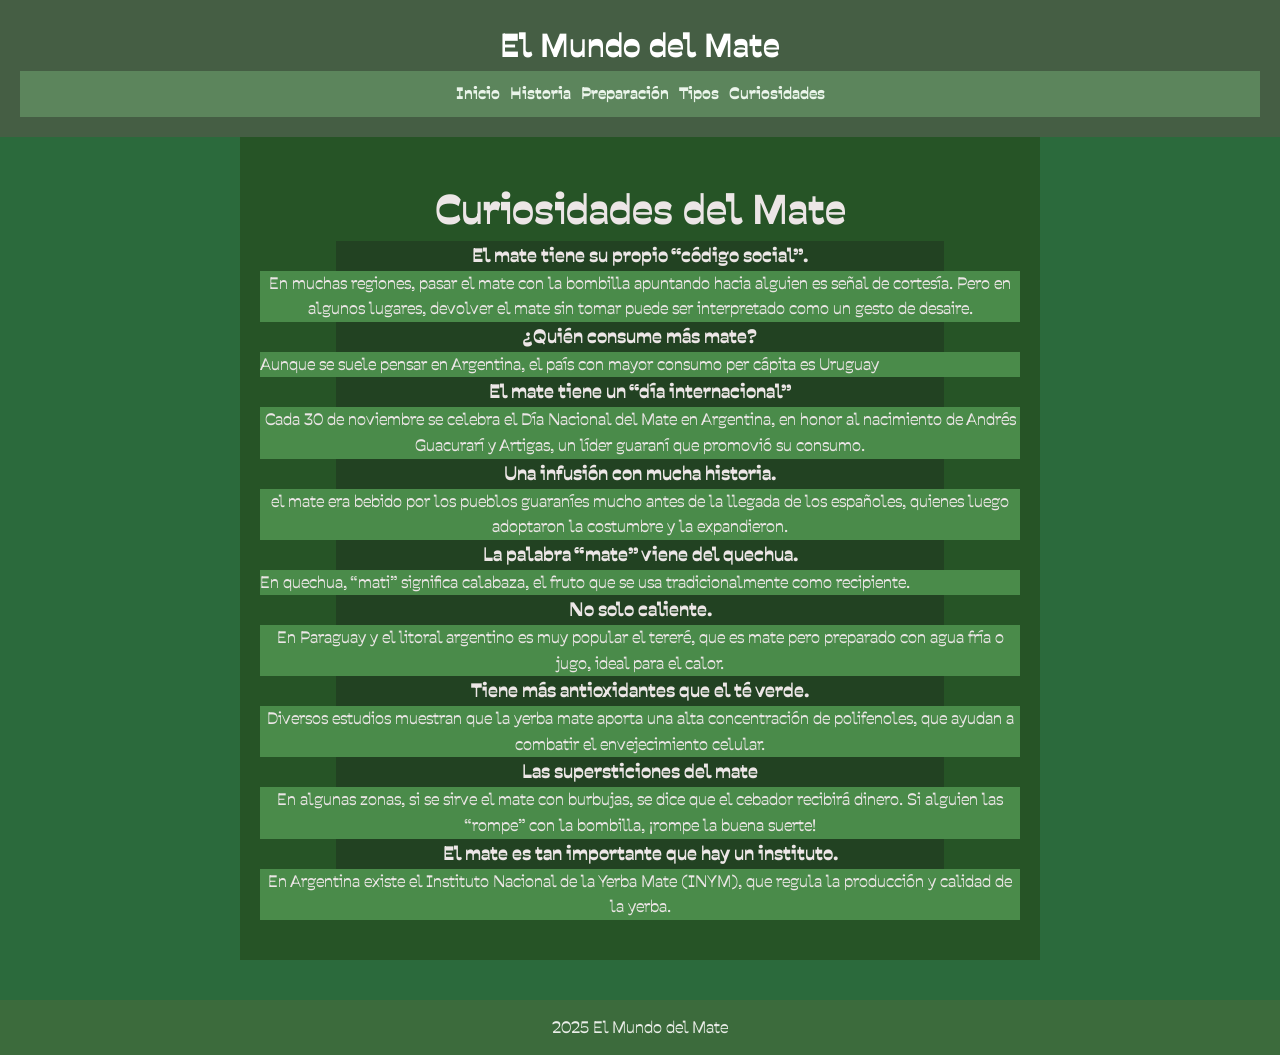
==== paginas/curiosidades.html @ 3bd1ae4f "actualice toda la pagina de preparacion" ====
<!DOCTYPE html>
<html lang="en">
<head>
    <meta charset="UTF-8">
    <meta name="viewport" content="width=device-width, initial-scale=1.0">
    <title>curiosidades</title>
    <link rel="stylesheet" href="../style.css">
     <link rel="preconnect" href="https://fonts.googleapis.com">
    <link rel="preconnect" href="https://fonts.gstatic.com" crossorigin>
    <link href="https://fonts.googleapis.com/css2?family=Oswald:wght@200..700&family=Parastoo:wght@400..700&family=Savate:ital,wght@0,200..900;1,200..900&family=UoqMunThenKhung&family=WDXL+Lubrifont+SC&display=swap" rel="stylesheet">
</head>
<body>
   <header>
      <h1>El Mundo del Mate</h1>
      <div>
       <ul>
         <li><a href="../index.html">Inicio</a></li>
         <li><a href="./historia.html">Historia</a></li>
         <li><a href="./preparacion.html">Preparación</a></li>
         <li><a href="./tipos.html">Tipos</a></li>
         <li><a href="./curiosidades.html">Curiosidades</a></li>
       </ul>
     </div>
   </header>
   <main class="curiosidades">
     <h2 class="agrandarTitulo">Curiosidades del Mate</h2>
     <h3 class="titulos">El mate tiene su propio “código social”.</h3>
     <p class="lineas">En muchas regiones, pasar el mate con la bombilla apuntando hacia alguien es señal de cortesía. Pero en algunos lugares, devolver el mate sin tomar puede ser interpretado como un gesto de desaire.</p>
     <h3 class="titulos">¿Quién consume más mate?</h3>
     <p class="lineas">Aunque se suele pensar en Argentina, el país con mayor consumo per cápita es Uruguay</p>
     <h3 class="titulos">El mate tiene un “día internacional”</h3>
     <p class="lineas">Cada 30 de noviembre se celebra el Día Nacional del Mate en Argentina, en honor al nacimiento de Andrés Guacurarí y Artigas, un líder guaraní que promovió su consumo.</p>
     <h3 class="titulos">Una infusión con mucha historia.</h3>
     <p class="lineas">el mate era bebido por los pueblos guaraníes mucho antes de la llegada de los españoles, quienes luego adoptaron la costumbre y la expandieron.</p>
     <h3 class="titulos">La palabra “mate” viene del quechua.</h3>
     <p class="lineas">En quechua, “mati” significa calabaza, el fruto que se usa tradicionalmente como recipiente.</p>
     <h3 class="titulos">No solo caliente.</h3>
     <p class="lineas">En Paraguay y el litoral argentino es muy popular el tereré, que es mate pero preparado con agua fría o jugo, ideal para el calor.</p>
     <h3 class="titulos">Tiene más antioxidantes que el té verde.</h3>
     <p class="lineas">Diversos estudios muestran que la yerba mate aporta una alta concentración de polifenoles, que ayudan a combatir el envejecimiento celular.</p>
     <h3 class="titulos">Las supersticiones del mate</h3>
     <p class="lineas">En algunas zonas, si se sirve el mate con burbujas, se dice que el cebador recibirá dinero. Si alguien las “rompe” con la bombilla, ¡rompe la buena suerte!</p>
     <h3 class="titulos">El mate es tan importante que hay un instituto.</h3>
     <p class="lineas">En Argentina existe el Instituto Nacional de la Yerba Mate (INYM), que regula la producción y calidad de la yerba.</p>
   </main>
 <footer>
    <p> 2025 El Mundo del Mate</p>
 </footer>
</body>
</html>
---- style.css ----
* {
  margin: 0;
  padding: 0;
  box-sizing: border-box;
}

body {
  font-family: "Savate", sans-serif;
  background-color: #f4f1ec;
  color: rgb(67, 100, 66);
  line-height: 1.6;
}

header {
  background-color: rgb(69, 94, 68);
  color: white;
  padding: 20px;
  text-align: center;
}

div ul {
  list-style: none;
  display: flex;
  justify-content: center;
  gap: 10px;
  padding: 10px;
  background-color:  rgb(92, 133, 92) ;
}

div a {
  color: rgb(234, 244, 234);
  text-decoration: none;
  font-weight: bold;
}

div a:hover {
  text-decoration: underline;
}

main {
  padding: 40px 20px;
  max-width: 800px;
  margin: 0 auto;
  text-align: center;
}

footer {
  background-color: rgb(60, 107, 60);
  color: rgb(235, 238, 233);
  text-align: center;
  padding: 15px 0;
  margin-top: 40px;
}
body {
  background-color: rgb(43, 106, 60);
  background-size: cover;             
  background-position: center;        
  background-repeat: no-repeat;       
  font-family: "Savate", sans-serif;
  color: rgb(236, 230, 230); 
}
#fondoMate{
  background-color: rgb(47, 113, 47);
  color: rgb(48, 62, 30)
}
.agrandarTitulo{
  font-size: 40px;
}
.parrafoImportante{
  font-size: 20px;
}
img{
  padding: auto;
  width: 80%;
  border: 20px;
 display: block;
 margin: 0 auto;
}
article{
  width: 80%;
  margin: 0 auto;
  text-align:center;
  background-color:rgb(69, 94, 68);
  color: #e9e4db;
  font-family: "Savate", sans-serif;
}
.textoContenedor{
 list-style-type: disc;
 margin-bottom: 14px;

}
.titulos{
   width: 80%;
  margin: 0 auto;
  text-align:center;
  background-color: rgb(34, 66, 34);
}
.lineas{
  display: flex;
  align-items: center; 
  gap: 20px; 
  background-color: rgb(74, 139, 74);
}
#img1{
  width: 20%;
  border-radius: 8px;
 
}
#img2{
  width: 30%;
  border-radius: 8px;
}
#img3{
  width: 18%;
  border-radius: 8px;
}
#img4{
  width: 18%;
  border-radius: 8px;
}
#img5{
  width: 25%;
  border-radius: 8px;
}
#img6{
  width: 28%;
  border-radius: 8px;
}
#img7{
  width: 20%;
  border-radius: 8px;
}
#img8{
  width: 25%;
  border-radius: 8px;
}
.imagenes{
   width: 25%;
  border-radius: 8px;
}
.curiosidades{
   width: 80%;
  margin: 0 auto;
  text-align:center;
  background-color: rgb(38, 84, 38);
}
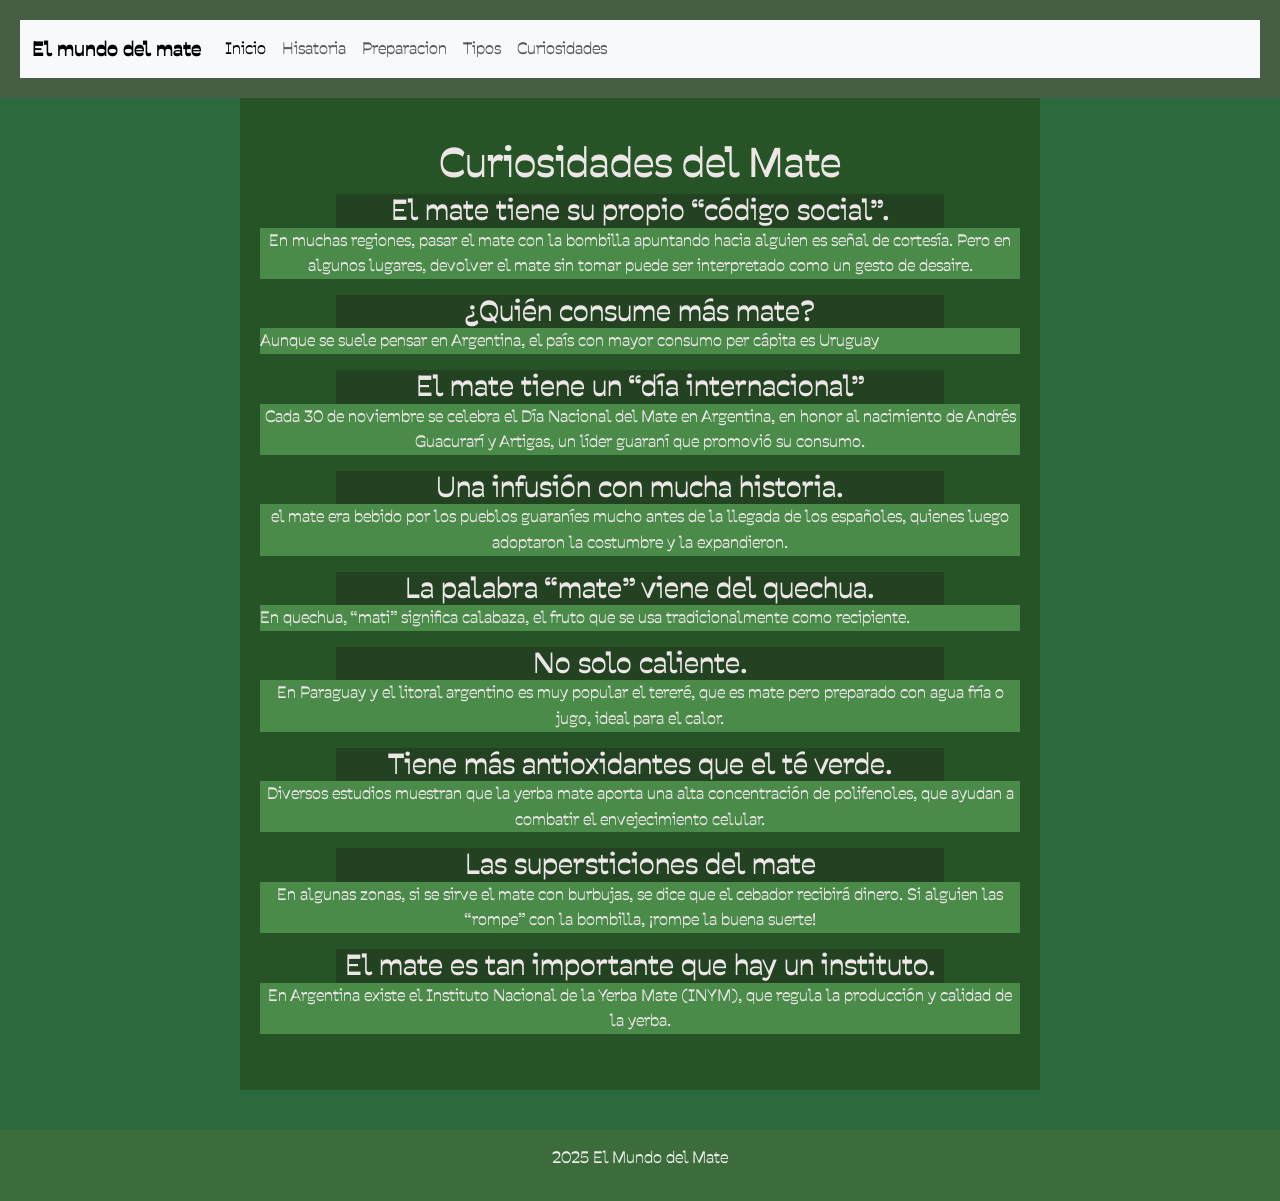
==== commit 570e33f8: "nuevos ajustes" ====
--- a/paginas/curiosidades.html
+++ b/paginas/curiosidades.html
@@ -4,6 +4,7 @@
     <meta charset="UTF-8">
     <meta name="viewport" content="width=device-width, initial-scale=1.0">
     <title>curiosidades</title>
+    <link href="https://cdn.jsdelivr.net/npm/bootstrap@5.3.7/dist/css/bootstrap.min.css" rel="stylesheet" integrity="sha384-LN+7fdVzj6u52u30Kp6M/trliBMCMKTyK833zpbD+pXdCLuTusPj697FH4R/5mcr" crossorigin="anonymous">
     <link rel="stylesheet" href="../style.css">
      <link rel="preconnect" href="https://fonts.googleapis.com">
     <link rel="preconnect" href="https://fonts.gstatic.com" crossorigin>
@@ -11,16 +12,23 @@
 </head>
 <body>
    <header>
-      <h1>El Mundo del Mate</h1>
-      <div>
-       <ul>
-         <li><a href="../index.html">Inicio</a></li>
-         <li><a href="./historia.html">Historia</a></li>
-         <li><a href="./preparacion.html">Preparación</a></li>
-         <li><a href="./tipos.html">Tipos</a></li>
-         <li><a href="./curiosidades.html">Curiosidades</a></li>
-       </ul>
-     </div>
+     <nav class="navbar navbar-expand-lg bg-body-tertiary">
+         <div class="container-fluid">
+           <a class="navbar-brand" href="#">El mundo del mate</a>
+           <button class="navbar-toggler" type="button" data-bs-toggle="collapse" data-bs-target="#navbarNavAltMarkup" aria-controls="navbarNavAltMarkup" aria-expanded="false" aria-label="Toggle navigation">
+              <span class="navbar-toggler-icon"></span>
+           </button>
+           <div class="collapse navbar-collapse" id="navbarNavAltMarkup">
+             <div class="navbar-nav">
+               <a class="nav-link active" aria-current="page" href="../index.html">Inicio</a>
+               <a class="nav-link" href="./historia.html">Hisatoria</a>
+               <a class="nav-link" href="./preparacion.html">Preparacion</a>
+               <a class="nav-link" href="./preparacion.html">Tipos</a>
+               <a class="nav-link" href="./curiosidades.html">Curiosidades</a>
+             </div>
+            </div>
+         </div>
+       </nav>
    </header>
    <main class="curiosidades">
      <h2 class="agrandarTitulo">Curiosidades del Mate</h2>
@@ -46,5 +54,6 @@
  <footer>
     <p> 2025 El Mundo del Mate</p>
  </footer>
+ <script src="https://cdn.jsdelivr.net/npm/bootstrap@5.3.7/dist/js/bootstrap.bundle.min.js" integrity="sha384-ndDqU0Gzau9qJ1lfW4pNLlhNTkCfHzAVBReH9diLvGRem5+R9g2FzA8ZGN954O5Q" crossorigin="anonymous"></script>
 </body>
 </html>
--- a/style.css
+++ b/style.css
@@ -143,4 +143,27 @@
   margin: 0 auto;
   text-align:center;
   background-color: rgb(38, 84, 38);
-}+}
+@media (max-width: 767.98px) {
+  /* estilos para móviles */
+  min-height: 20rem;
+  min-width: 20 rem;
+  max-width: 20 rem;
+  max-height: 20 rem;
+}
+
+@media (min-width: 768px) and (max-width: 991.98px) {
+  /* tablets */
+   min-height: 40rem;
+  min-width: 40 rem;
+  max-width: 40 rem;
+  max-height: 40 rem;
+}
+
+@media (min-width: 992px) {
+  /* desktops */
+   min-height; 60rem;
+  min-width: 60 rem;
+  max-width: 60 rem;
+  max-height: 30 rem;
+}
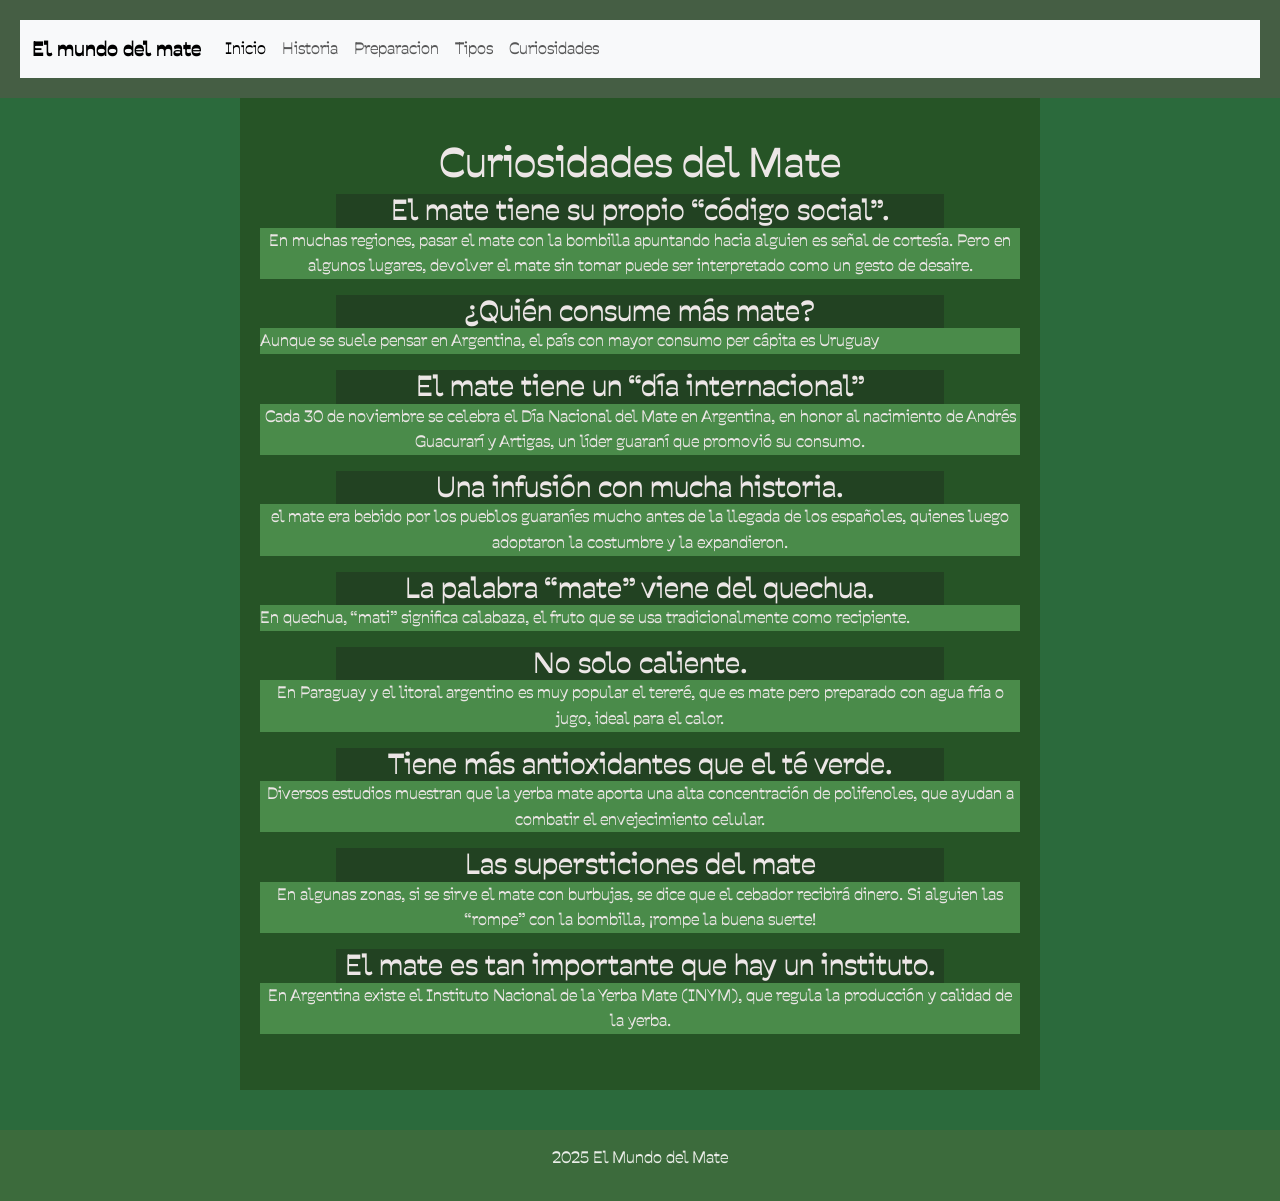
==== commit d7f38946: "nuevos ajustes 2" ====
--- a/paginas/curiosidades.html
+++ b/paginas/curiosidades.html
@@ -21,9 +21,9 @@
            <div class="collapse navbar-collapse" id="navbarNavAltMarkup">
              <div class="navbar-nav">
                <a class="nav-link active" aria-current="page" href="../index.html">Inicio</a>
-               <a class="nav-link" href="./historia.html">Hisatoria</a>
+               <a class="nav-link" href="./historia.html">Historia</a>
                <a class="nav-link" href="./preparacion.html">Preparacion</a>
-               <a class="nav-link" href="./preparacion.html">Tipos</a>
+               <a class="nav-link" href="./tipos.html">Tipos</a>
                <a class="nav-link" href="./curiosidades.html">Curiosidades</a>
              </div>
             </div>
--- a/style.css
+++ b/style.css
@@ -101,69 +101,73 @@
   gap: 20px; 
   background-color: rgb(74, 139, 74);
 }
-#img1{
-  width: 20%;
-  border-radius: 8px;
- 
-}
-#img2{
-  width: 30%;
-  border-radius: 8px;
-}
-#img3{
-  width: 18%;
-  border-radius: 8px;
-}
-#img4{
-  width: 18%;
-  border-radius: 8px;
-}
-#img5{
-  width: 25%;
-  border-radius: 8px;
-}
-#img6{
-  width: 28%;
-  border-radius: 8px;
-}
-#img7{
-  width: 20%;
-  border-radius: 8px;
-}
-#img8{
-  width: 25%;
-  border-radius: 8px;
-}
-.imagenes{
-   width: 25%;
-  border-radius: 8px;
-}
 .curiosidades{
    width: 80%;
   margin: 0 auto;
   text-align:center;
   background-color: rgb(38, 84, 38);
 }
+.btn{
+  width: 100%;
+  background-color: rgb(64, 93, 64);
+  border: rgb(248, 253, 248);
+}
+.btn:hover{
+  background-color:rgb(64, 93, 64) !important;
+  color: white;
+}
+.btn:active{
+  background-color:rgb(64, 93, 64) !important;
+  color: white ;
+}
+.btn:focus{
+  background-color:rgb(64, 93, 64) !important ;
+  color: white;
+}
+.btn-warning{
+  color: white;
+}
+.card-body{
+  width: 100%; 
+}
+ .card {
+  margin-bottom: 20px;
+  box-shadow: 0 4px 8px rgba(0, 0, 0, 0.1);
+  transition: transform 0.2s ease-in-out;
+}
+.card-img-top {
+  height: 20rem;
+  object-fit: cover;
+}
+
 @media (max-width: 767.98px) {
   /* estilos para móviles */
+  .imagen-carousel {
   min-height: 20rem;
-  min-width: 20 rem;
-  max-width: 20 rem;
-  max-height: 20 rem;
+  min-width: 20rem;
+  max-width: 20rem;
+  max-height: 20rem;
+}
+.texto-slide{
+  min-width: 18rem;
+  max-width: 20rem;
+}
+
 }
 
 @media (min-width: 768px) and (max-width: 991.98px) {
   /* tablets */
+  .imagen-carousel{
    min-height: 40rem;
-  min-width: 40 rem;
-  max-width: 40 rem;
-  max-height: 40 rem;
+  min-width: 40rem;
+  max-width: 40rem;
+  max-height: 40rem;}
 }
-
 @media (min-width: 992px) {
   /* desktops */
-   min-height; 60rem;
-  min-width: 60 rem;
-  max-width: 60 rem;
-  max-height: 30 rem;
+  .imagen-carousel{
+   min-height: 50rem;
+  min-width: 80rem;
+  max-width: 80rem;
+  max-height: 50rem;}
 }
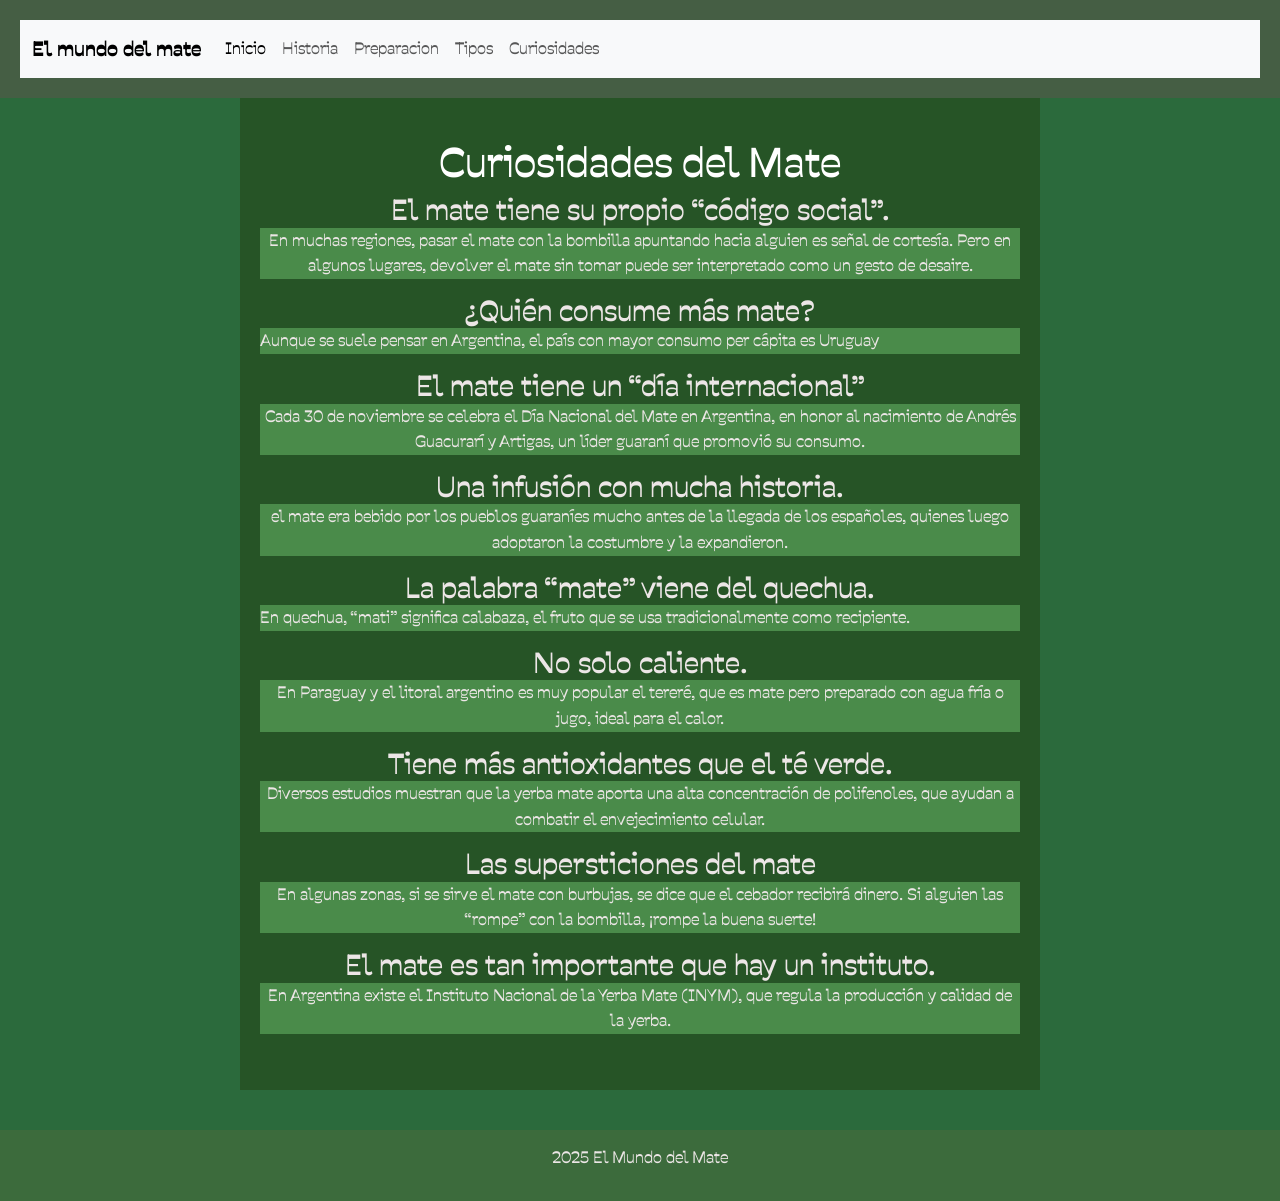
==== commit 14ad6104: "sass" ====
--- a/paginas/curiosidades.html
+++ b/paginas/curiosidades.html
@@ -5,7 +5,7 @@
     <meta name="viewport" content="width=device-width, initial-scale=1.0">
     <title>curiosidades</title>
     <link href="https://cdn.jsdelivr.net/npm/bootstrap@5.3.7/dist/css/bootstrap.min.css" rel="stylesheet" integrity="sha384-LN+7fdVzj6u52u30Kp6M/trliBMCMKTyK833zpbD+pXdCLuTusPj697FH4R/5mcr" crossorigin="anonymous">
-    <link rel="stylesheet" href="../style.css">
+    <link rel="stylesheet" href="../css/styles.css">
      <link rel="preconnect" href="https://fonts.googleapis.com">
     <link rel="preconnect" href="https://fonts.gstatic.com" crossorigin>
     <link href="https://fonts.googleapis.com/css2?family=Oswald:wght@200..700&family=Parastoo:wght@400..700&family=Savate:ital,wght@0,200..900;1,200..900&family=UoqMunThenKhung&family=WDXL+Lubrifont+SC&display=swap" rel="stylesheet">
--- a/css/styles.css
+++ b/css/styles.css
@@ -0,0 +1,184 @@
+@charset "UTF-8";
+.curiosidades, .titulos, article {
+  width: 80%;
+  margin: 0 auto;
+  text-align: center;
+}
+
+/* ARTÍCULOS */
+article {
+  background-color: rgb(69, 94, 68);
+  color: #e9e4db;
+}
+
+/* BOTONES */
+.btn {
+  width: 100%;
+  background-color: rgb(64, 93, 64);
+  border: 1px solid rgb(248, 253, 248);
+  color: white;
+}
+.btn:hover, .btn:active, .btn:focus {
+  background-color: rgb(64, 93, 64);
+  color: white;
+}
+.btn.btn-warning {
+  color: white;
+}
+
+.card {
+  margin-bottom: 20px;
+  box-shadow: 0 4px 8px rgba(0, 0, 0, 0.1);
+  transition: transform 0.2s ease-in-out;
+}
+.card .card-body {
+  width: 100%;
+}
+.card .card-img-top {
+  height: 20rem;
+  object-fit: cover;
+}
+
+/* HEADER */
+header {
+  background-color: rgb(69, 94, 68);
+  color: white;
+  padding: 20px;
+  text-align: center;
+}
+
+/* FOOTER */
+footer {
+  background-color: rgb(60, 107, 60);
+  color: rgb(236, 230, 230);
+  text-align: center;
+  padding: 15px 0;
+  margin-top: 40px;
+}
+
+/* MAIN */
+main {
+  padding: 40px 20px;
+  max-width: 800px;
+  margin: 0 auto;
+  text-align: center;
+}
+
+/* NAVEGACIÓN */
+div ul {
+  list-style: none;
+  display: flex;
+  justify-content: center;
+  gap: 10px;
+  padding: 10px;
+  background-color: rgb(92, 133, 92);
+}
+div a {
+  color: rgb(236, 230, 230);
+  text-decoration: none;
+  font-weight: bold;
+}
+div a:hover {
+  text-decoration: underline;
+}
+
+/* IMÁGENES */
+img {
+  width: 80%;
+  display: block;
+  margin: 0 auto;
+  border: 20px solid #000;
+}
+
+/* BODY */
+body {
+  font-family: "Savate", sans-serif;
+  background-color: rgb(43, 106, 60);
+  background-size: cover;
+  background-position: center;
+  background-repeat: no-repeat;
+  color: rgb(236, 230, 230);
+  line-height: 1.6;
+}
+
+/* SECCIONES */
+#fondoMate {
+  background-color: rgb(47, 113, 47);
+  color: rgb(48, 62, 30);
+}
+
+.agrandarTitulo {
+  font-size: 40px;
+  color: white;
+}
+
+.parrafoImportante {
+  font-size: 20px;
+  color: white;
+}
+
+/* MEDIA QUERIES */
+/* Móviles */
+@media (max-width: 767.98px) {
+  .imagen-carousel {
+    min-height: 20rem;
+    min-width: 20rem;
+    max-width: 20rem;
+    max-height: 20rem;
+  }
+  .texto-slide {
+    max-width: 20rem;
+  }
+}
+/* Tablets */
+@media (min-width: 768px) and (max-width: 991.98px) {
+  .imagen-carousel {
+    min-height: 40rem;
+    min-width: 40rem;
+    max-width: 40rem;
+    max-height: 40rem;
+  }
+  .texto-slide {
+    max-width: 40rem;
+  }
+}
+/* Desktops */
+@media (min-width: 992px) {
+  .imagen-carousel {
+    min-height: 50rem;
+    min-width: 80rem;
+    max-width: 80rem;
+    max-height: 50rem;
+  }
+  .texto-slide {
+    max-width: 80rem;
+  }
+}
+/* RESET */
+* {
+  margin: 0;
+  padding: 0;
+  box-sizing: border-box;
+}
+
+/* LISTAS */
+.textoContenedor {
+  list-style-type: disc;
+  margin-bottom: 14px;
+}
+
+/* TITULOS CENTRADOS */
+/* LINEAS FLEX */
+.lineas {
+  display: flex;
+  align-items: center;
+  gap: 20px;
+  background-color: rgb(74, 139, 74);
+}
+
+/* CURIOSIDADES */
+.curiosidades {
+  background-color: rgb(38, 84, 38);
+}
+
+/*# sourceMappingURL=styles.css.map */
